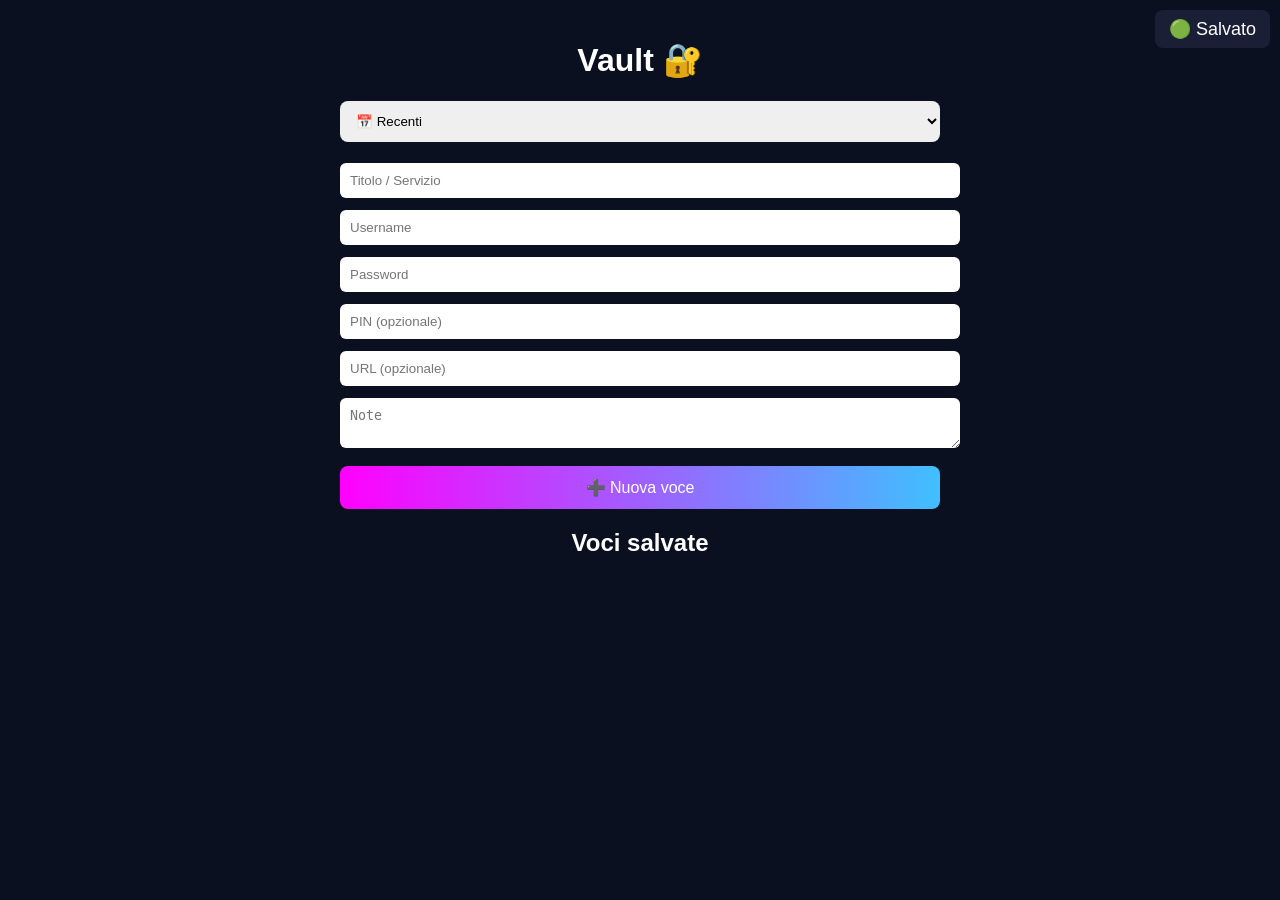
==== index.html @ b6e5bb28 "Update index.html" ====
<!DOCTYPE html>
<html lang="it">
<head>
  <meta charset="UTF-8">
  <meta name="viewport" content="width=device-width, initial-scale=1.0">
  <title>Vault</title>

  <link rel="stylesheet" href="style.css">
</head>
<body>

  <!-- Semaforo -->
  <div id="saveStatus" class="statusIndicator ok">🟢 Salvato</div>

  <h1>Vault 🔐</h1>

  <!-- ORDINAMENTO (modificato: stretto + destra) -->
  <div class="sortWrapper">
    <select id="sortSelect" onchange="applySort()" class="sortMenu">
      <option value="recent">📅 Recenti</option>
      <option value="az">🔤 Nome A → Z</option>
      <option value="za">🔤 Nome Z → A</option>
    </select>
  </div>

  <div class="form">

    <input id="title" placeholder="Titolo / Servizio">
    <input id="username" placeholder="Username">
    <input id="password" placeholder="Password">
    <input id="pin" placeholder="PIN (opzionale)">
    <input id="url" placeholder="URL (opzionale)">
    <textarea id="note" placeholder="Note"></textarea>

    <button id="addBtn" class="btn-crazy" onclick="addEntry()">➕ Nuova voce</button>

  </div>

  <h2>Voci salvate</h2>
  <div id="list"></div>

  <script src="app.js"></script>
</body>
</html>
---- style.css ----
/* ===========================
   BASE
=========================== */

body {
  background: #0b1020;
  color: white;
  font-family: Arial, sans-serif;
  padding: 20px;
  max-width: 600px;
  margin: 0 auto;
}

h1, h2 {
  text-align: center;
}

input, textarea {
  width: 100%;
  padding: 10px;
  margin: 6px 0;
  border-radius: 6px;
  border: none;
}

/* ===========================
   SORT MENU
=========================== */

.sortMenu {
  width: 100%;
  padding: 12px;
  border-radius: 8px;
  border: none;
  margin-bottom: 15px;
}

/* ===========================
   ENTRY CARD
=========================== */

.entry {
  background: #1a1f36;
  padding: 14px;
  border-radius: 10px;
  margin-bottom: 12px;
}

/* TITOLO IN BOLLA */
.entryTitle {
  display: inline-block;
  background: linear-gradient(90deg, #4da6ff, #0066ff, #4da6ff);
  padding: 6px 12px;
  border-radius: 12px;
  font-weight: bold;
  font-size: 16px;
  margin-bottom: 10px;
  animation: glowTitle 4s infinite;
}

@keyframes glowTitle {
  0% { box-shadow: 0 0 5px #4da6ff; }
  50% { box-shadow: 0 0 15px #0066ff; }
  100% { box-shadow: 0 0 5px #4da6ff; }
}

/* RIGHE DATI */
.entryRow {
  margin: 4px 0;
  font-size: 15px;
}

.label {
  font-weight: bold;
  color: #9ecbff;
}

/* ===========================
   BOTTONI — STILE B (LUMINOSO)
=========================== */

button {
  width: 100%;
  padding: 12px;
  border-radius: 8px;
  border: none;
  color: white;
  font-size: 16px;
  cursor: pointer;
  margin-top: 8px;
}

/* Nuova voce */
.btn-crazy {
  background: linear-gradient(90deg, #ff00ff, #00ffff, #ffff00, #ff00ff);
  background-size: 400% 400%;
  animation: crazyColor 2s infinite linear, crazyGlow 1s infinite linear;
}

@keyframes crazyColor {
  0% { background-position: 0% 50%; }
  50% { background-position: 100% 50%; }
  100% { background-position: 0% 50%; }
}

@keyframes crazyGlow {
  0% { box-shadow: 0 0 5px #ff00ff; }
  50% { box-shadow: 0 0 20px #ffff00; }
  100% { box-shadow: 0 0 5px #00ffff; }
}

/* Modifica */
.btn-edit {
  background: linear-gradient(90deg, #ffb347, #ff8c00, #ffb347);
  animation: glowEdit 4s infinite;
}

@keyframes glowEdit {
  0% { box-shadow: 0 0 5px #ffb347; }
  50% { box-shadow: 0 0 15px #ff8c00; }
  100% { box-shadow: 0 0 5px #ffb347; }
}

/* Elimina */
.btn-delete {
  background: linear-gradient(90deg, #ff4d4d, #ff0000, #ff4d4d);
  animation: glowDelete 4s infinite;
}

@keyframes glowDelete {
  0% { box-shadow: 0 0 5px #ff4d4d; }
  50% { box-shadow: 0 0 15px #ff0000; }
  100% { box-shadow: 0 0 5px #ff4d4d; }
}

/* Salva Modifica */
.btn-save {
  background: linear-gradient(90deg, #66ff99, #00cc66, #66ff99);
  animation: glowSave 4s infinite;
}

@keyframes glowSave {
  0% { box-shadow: 0 0 5px #66ff99; }
  50% { box-shadow: 0 0 15px #00cc66; }
  100% { box-shadow: 0 0 5px #66ff99; }
}

/* Popup Annulla */
.btn-cancel {
  background: linear-gradient(90deg, #4da6ff, #0066ff, #4da6ff);
  animation: glowCancel 4s infinite;
}

@keyframes glowCancel {
  0% { box-shadow: 0 0 5px #4da6ff; }
  50% { box-shadow: 0 0 15px #0066ff; }
  100% { box-shadow: 0 0 5px #4da6ff; }
}

/* ===========================
   POPUP ELIMINAZIONE
=========================== */

.confirmOverlay {
  position: fixed;
  top: 0;
  left: 0;
  width: 100%;
  height: 100%;
  background: rgba(0,0,0,0.7);
  display: flex;
  justify-content: center;
  align-items: center;
  z-index: 9999;
}

.confirmBox {
  background: #1a1f36;
  padding: 20px;
  border-radius: 10px;
  width: 85%;
  max-width: 350px;
  text-align: center;
}

.confirmButtons {
  display: flex;
  gap: 10px;
  margin-top: 15px;
}

/* ===========================
   SEMAFORO
=========================== */

.statusIndicator {
  position: fixed;
  top: 10px;
  right: 10px;
  padding: 8px 14px;
  border-radius: 8px;
  font-size: 18px;
  background: #1a1f36;
}

.statusIndicator.ok { animation: greenBlink 2s infinite; }
.statusIndicator.saving { animation: yellowBlink 1s infinite; }
.statusIndicator.err { animation: redBlink 0.6s infinite; }

@keyframes greenBlink {
  0% { opacity: 1; }
  50% { opacity: 0.8; }
  100% { opacity: 1; }
}
@keyframes yellowBlink {
  0% { opacity: 1; }
  50% { opacity: 0.6; }
  100% { opacity: 1; }
}
@keyframes redBlink {
  0% { opacity: 1; }
  50% { opacity: 0.4; }
  100% { opacity: 1; }
}
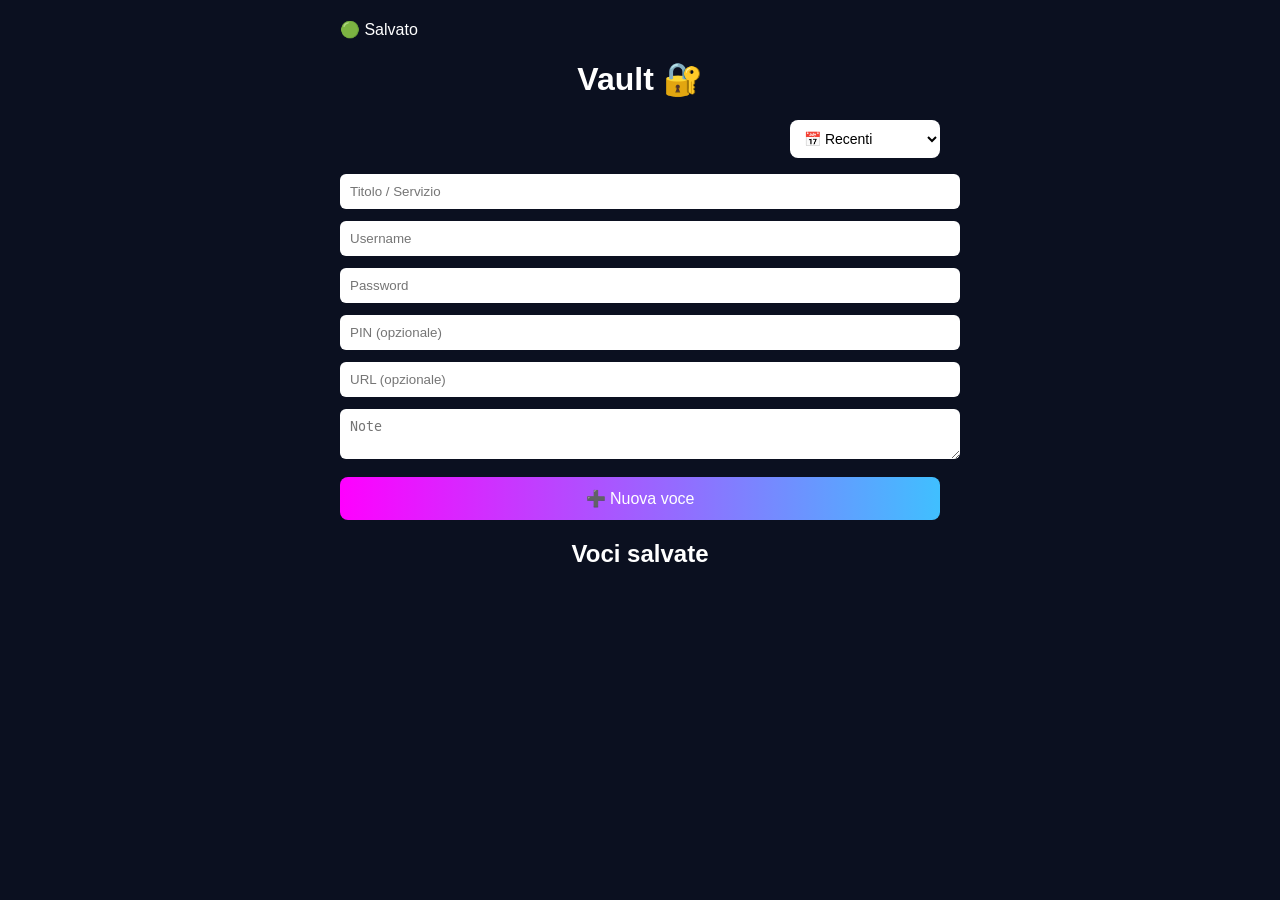
==== commit fad46e89: "Update index.html" ====
--- a/index.html
+++ b/index.html
@@ -14,7 +14,7 @@
 
   <h1>Vault 🔐</h1>
 
-  <!-- ORDINAMENTO (modificato: stretto + destra) -->
+  <!-- ORDINAMENTO (wrapper corretto) -->
   <div class="sortWrapper">
     <select id="sortSelect" onchange="applySort()" class="sortMenu">
       <option value="recent">📅 Recenti</option>
--- a/style.css
+++ b/style.css
@@ -24,15 +24,23 @@
 }
 
 /* ===========================
-   SORT MENU
+   ORDINAMENTO (MODIFICATO)
 =========================== */
 
+.sortWrapper {
+  display: flex;
+  justify-content: flex-end;
+  margin-bottom: 10px;
+}
+
 .sortMenu {
-  width: 100%;
-  padding: 12px;
+  width: 150px;          /* PIÙ STRETTA */
+  padding: 10px;
   border-radius: 8px;
   border: none;
-  margin-bottom: 15px;
+  background: #ffffff;
+  color: #000;
+  font-size: 14px;
 }
 
 /* ===========================
@@ -76,7 +84,7 @@
 }
 
 /* ===========================
-   BOTTONI — STILE B (LUMINOSO)
+   BOTTONI — STILE B
 =========================== */
 
 button {
@@ -129,96 +137,4 @@
 
 @keyframes glowDelete {
   0% { box-shadow: 0 0 5px #ff4d4d; }
-  50% { box-shadow: 0 0 15px #ff0000; }
-  100% { box-shadow: 0 0 5px #ff4d4d; }
-}
-
-/* Salva Modifica */
-.btn-save {
-  background: linear-gradient(90deg, #66ff99, #00cc66, #66ff99);
-  animation: glowSave 4s infinite;
-}
-
-@keyframes glowSave {
-  0% { box-shadow: 0 0 5px #66ff99; }
-  50% { box-shadow: 0 0 15px #00cc66; }
-  100% { box-shadow: 0 0 5px #66ff99; }
-}
-
-/* Popup Annulla */
-.btn-cancel {
-  background: linear-gradient(90deg, #4da6ff, #0066ff, #4da6ff);
-  animation: glowCancel 4s infinite;
-}
-
-@keyframes glowCancel {
-  0% { box-shadow: 0 0 5px #4da6ff; }
-  50% { box-shadow: 0 0 15px #0066ff; }
-  100% { box-shadow: 0 0 5px #4da6ff; }
-}
-
-/* ===========================
-   POPUP ELIMINAZIONE
-=========================== */
-
-.confirmOverlay {
-  position: fixed;
-  top: 0;
-  left: 0;
-  width: 100%;
-  height: 100%;
-  background: rgba(0,0,0,0.7);
-  display: flex;
-  justify-content: center;
-  align-items: center;
-  z-index: 9999;
-}
-
-.confirmBox {
-  background: #1a1f36;
-  padding: 20px;
-  border-radius: 10px;
-  width: 85%;
-  max-width: 350px;
-  text-align: center;
-}
-
-.confirmButtons {
-  display: flex;
-  gap: 10px;
-  margin-top: 15px;
-}
-
-/* ===========================
-   SEMAFORO
-=========================== */
-
-.statusIndicator {
-  position: fixed;
-  top: 10px;
-  right: 10px;
-  padding: 8px 14px;
-  border-radius: 8px;
-  font-size: 18px;
-  background: #1a1f36;
-}
-
-.statusIndicator.ok { animation: greenBlink 2s infinite; }
-.statusIndicator.saving { animation: yellowBlink 1s infinite; }
-.statusIndicator.err { animation: redBlink 0.6s infinite; }
-
-@keyframes greenBlink {
-  0% { opacity: 1; }
-  50% { opacity: 0.8; }
-  100% { opacity: 1; }
-}
-@keyframes yellowBlink {
-  0% { opacity: 1; }
-  50% { opacity: 0.6; }
-  100% { opacity: 1; }
-}
-@keyframes redBlink {
-  0% { opacity: 1; }
-  50% { opacity: 0.4; }
-  100% { opacity: 1; }
-}+  50
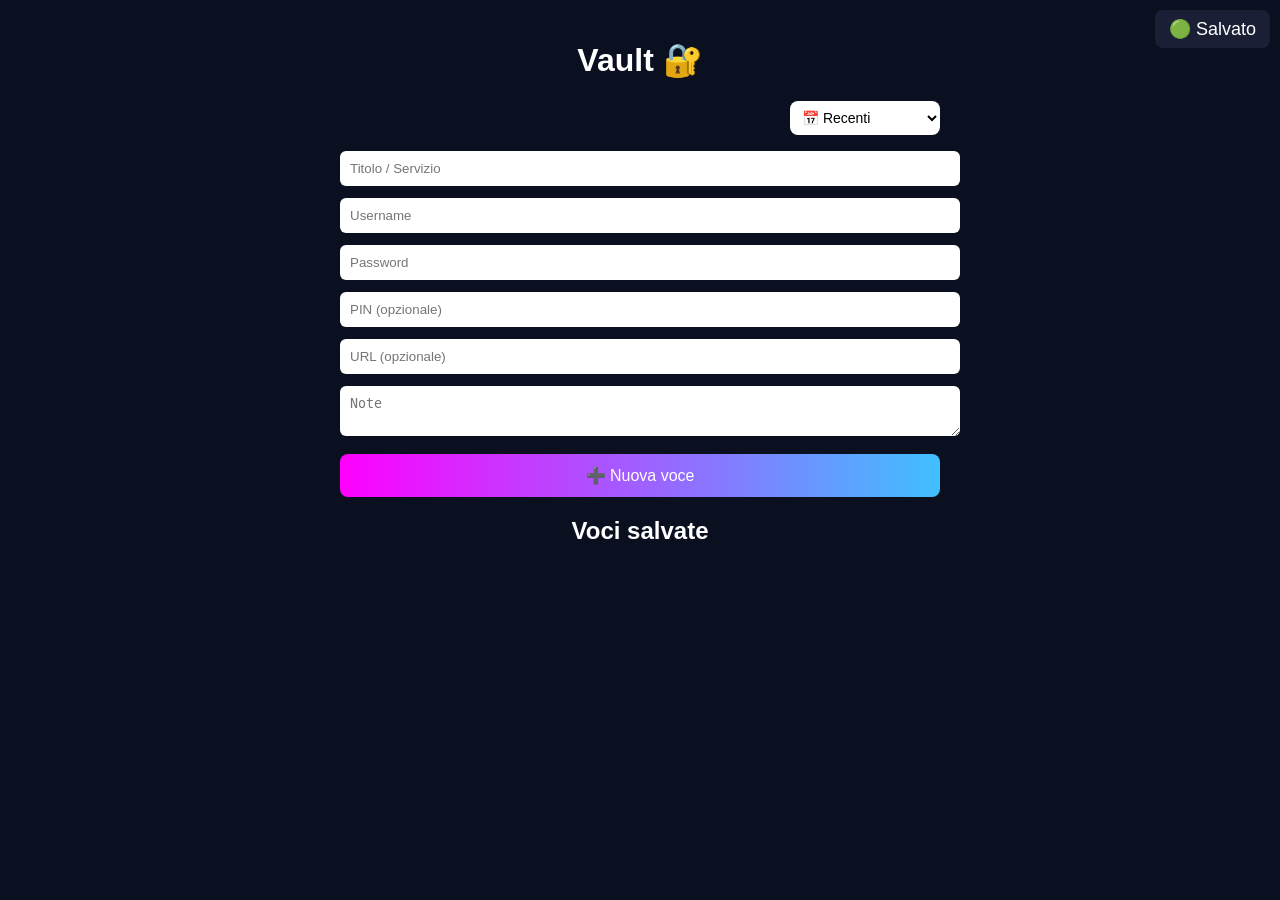
==== commit dad9755c: "Update index.html" ====
--- a/index.html
+++ b/index.html
@@ -8,6 +8,7 @@
   <link rel="stylesheet" href="style.css">
 </head>
 <body>
+
 
   <!-- Semaforo -->
   <div id="saveStatus" class="statusIndicator ok">🟢 Salvato</div>
--- a/style.css
+++ b/style.css
@@ -24,18 +24,19 @@
 }
 
 /* ===========================
-   ORDINAMENTO (MODIFICATO)
+   ORDINAMENTO (FIX DEFINITIVO)
 =========================== */
 
 .sortWrapper {
+  width: 100%;
   display: flex;
-  justify-content: flex-end;
+  justify-content: flex-end; /* allinea a destra */
   margin-bottom: 10px;
 }
 
 .sortMenu {
-  width: 150px;          /* PIÙ STRETTA */
-  padding: 10px;
+  width: 150px;        /* stretta */
+  padding: 8px;
   border-radius: 8px;
   border: none;
   background: #ffffff;
@@ -137,4 +138,96 @@
 
 @keyframes glowDelete {
   0% { box-shadow: 0 0 5px #ff4d4d; }
-  50+  50% { box-shadow: 0 0 15px #ff0000; }
+  100% { box-shadow: 0 0 5px #ff4d4d; }
+}
+
+/* Salva Modifica */
+.btn-save {
+  background: linear-gradient(90deg, #66ff99, #00cc66, #66ff99);
+  animation: glowSave 4s infinite;
+}
+
+@keyframes glowSave {
+  0% { box-shadow: 0 0 5px #66ff99; }
+  50% { box-shadow: 0 0 15px #00cc66; }
+  100% { box-shadow: 0 0 5px #66ff99; }
+}
+
+/* Popup Annulla */
+.btn-cancel {
+  background: linear-gradient(90deg, #4da6ff, #0066ff, #4da6ff);
+  animation: glowCancel 4s infinite;
+}
+
+@keyframes glowCancel {
+  0% { box-shadow: 0 0 5px #4da6ff; }
+  50% { box-shadow: 0 0 15px #0066ff; }
+  100% { box-shadow: 0 0 5px #4da6ff; }
+}
+
+/* ===========================
+   POPUP ELIMINAZIONE
+=========================== */
+
+.confirmOverlay {
+  position: fixed;
+  top: 0;
+  left: 0;
+  width: 100%;
+  height: 100%;
+  background: rgba(0,0,0,0.7);
+  display: flex;
+  justify-content: center;
+  align-items: center;
+  z-index: 9999;
+}
+
+.confirmBox {
+  background: #1a1f36;
+  padding: 20px;
+  border-radius: 10px;
+  width: 85%;
+  max-width: 350px;
+  text-align: center;
+}
+
+.confirmButtons {
+  display: flex;
+  gap: 10px;
+  margin-top: 15px;
+}
+
+/* ===========================
+   SEMAFORO
+=========================== */
+
+.statusIndicator {
+  position: fixed;
+  top: 10px;
+  right: 10px;
+  padding: 8px 14px;
+  border-radius: 8px;
+  font-size: 18px;
+  background: #1a1f36;
+}
+
+.statusIndicator.ok { animation: greenBlink 2s infinite; }
+.statusIndicator.saving { animation: yellowBlink 1s infinite; }
+.statusIndicator.err { animation: redBlink 0.6s infinite; }
+
+@keyframes greenBlink {
+  0% { opacity: 1; }
+  50% { opacity: 0.8; }
+  100% { opacity: 1; }
+}
+@keyframes yellowBlink {
+  0% { opacity: 1; }
+  50% { opacity: 0.6; }
+  100% { opacity: 1; }
+}
+@keyframes redBlink {
+  0% { opacity: 1; }
+  50% { opacity: 0.4; }
+  100% { opacity: 1; }
+}
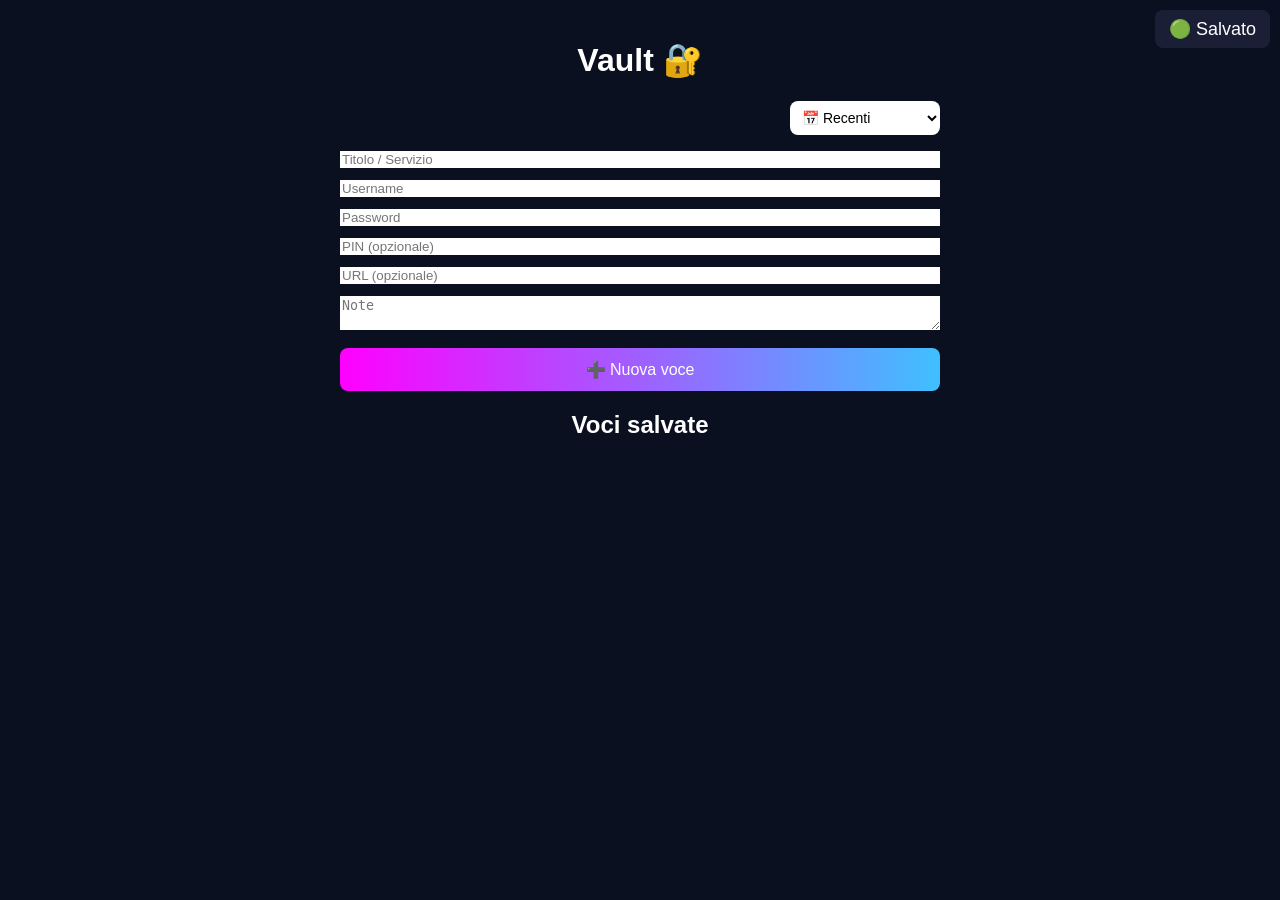
==== commit 82daf9d3: "Update index.html" ====
--- a/index.html
+++ b/index.html
@@ -9,13 +9,12 @@
 </head>
 <body>
 
-
   <!-- Semaforo -->
   <div id="saveStatus" class="statusIndicator ok">🟢 Salvato</div>
 
   <h1>Vault 🔐</h1>
 
-  <!-- ORDINAMENTO (wrapper corretto) -->
+  <!-- ORDINAMENTO -->
   <div class="sortWrapper">
     <select id="sortSelect" onchange="applySort()" class="sortMenu">
       <option value="recent">📅 Recenti</option>
--- a/style.css
+++ b/style.css
@@ -11,15 +11,16 @@
   margin: 0 auto;
 }
 
+
 h1, h2 {
   text-align: center;
 }
 
 input, textarea {
   width: 100%;
-  padding: 10px;
+  max-width: 100%;
   margin: 6px 0;
-  border-radius: 6px;
+  box-sizing: border-box;
   border: none;
 }
 
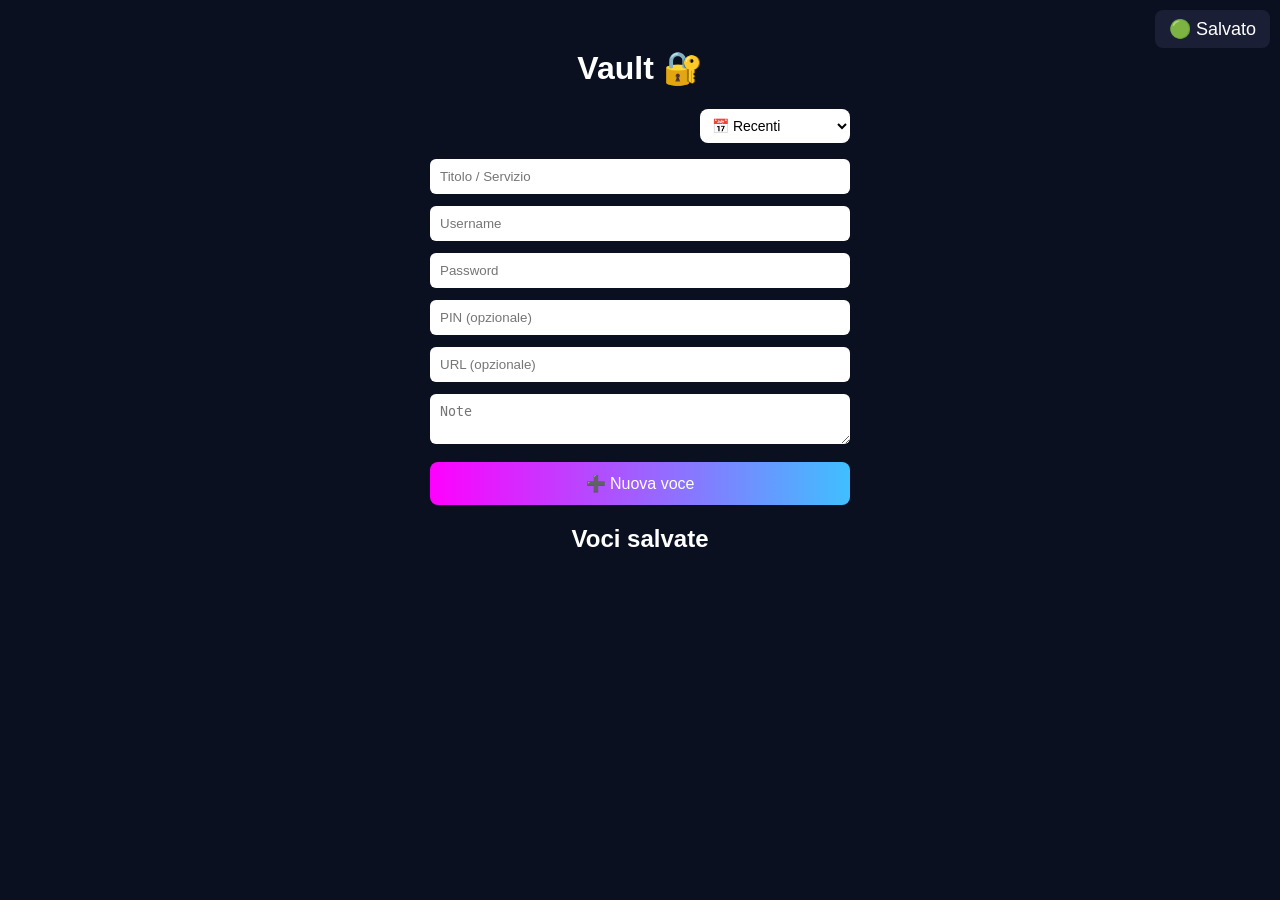
==== commit e766fd27: "Update index.html" ====
--- a/index.html
+++ b/index.html
@@ -9,35 +9,39 @@
 </head>
 <body>
 
-  <!-- Semaforo -->
-  <div id="saveStatus" class="statusIndicator ok">🟢 Salvato</div>
+  <div class="container">
 
-  <h1>Vault 🔐</h1>
+    <!-- Semaforo -->
+    <div id="saveStatus" class="statusIndicator ok">🟢 Salvato</div>
 
-  <!-- ORDINAMENTO -->
-  <div class="sortWrapper">
-    <select id="sortSelect" onchange="applySort()" class="sortMenu">
-      <option value="recent">📅 Recenti</option>
-      <option value="az">🔤 Nome A → Z</option>
-      <option value="za">🔤 Nome Z → A</option>
-    </select>
-  </div>
+    <h1>Vault 🔐</h1>
 
-  <div class="form">
+    <!-- ORDINAMENTO -->
+    <div class="sortWrapper">
+      <select id="sortSelect" onchange="applySort()" class="sortMenu">
+        <option value="recent">📅 Recenti</option>
+        <option value="az">🔤 Nome A → Z</option>
+        <option value="za">🔤 Nome Z → A</option>
+      </select>
+    </div>
 
-    <input id="title" placeholder="Titolo / Servizio">
-    <input id="username" placeholder="Username">
-    <input id="password" placeholder="Password">
-    <input id="pin" placeholder="PIN (opzionale)">
-    <input id="url" placeholder="URL (opzionale)">
-    <textarea id="note" placeholder="Note"></textarea>
+    <div class="form">
 
-    <button id="addBtn" class="btn-crazy" onclick="addEntry()">➕ Nuova voce</button>
+      <input id="title" placeholder="Titolo / Servizio">
+      <input id="username" placeholder="Username">
+      <input id="password" placeholder="Password">
+      <input id="pin" placeholder="PIN (opzionale)">
+      <input id="url" placeholder="URL (opzionale)">
+      <textarea id="note" placeholder="Note"></textarea>
+
+      <button id="addBtn" class="btn-crazy" onclick="addEntry()">➕ Nuova voce</button>
+
+    </div>
+
+    <h2>Voci salvate</h2>
+    <div id="list"></div>
 
   </div>
-
-  <h2>Voci salvate</h2>
-  <div id="list"></div>
 
   <script src="app.js"></script>
 </body>
--- a/style.css
+++ b/style.css
@@ -7,36 +7,38 @@
   color: white;
   font-family: Arial, sans-serif;
   padding: 20px;
-  max-width: 600px;
-  margin: 0 auto;
-}
-
+  display: flex;
+  flex-direction: column;
+  align-items: center;
+}
 
 h1, h2 {
   text-align: center;
 }
 
-input, textarea {
-  width: 100%;
-  max-width: 100%;
-  margin: 6px 0;
-  box-sizing: border-box;
-  border: none;
-}
-
-/* ===========================
-   ORDINAMENTO (FIX DEFINITIVO)
+/* ===========================
+   CONTENITORE UNICO
+=========================== */
+
+.container {
+  width: 100%;
+  max-width: 420px;   /* LARGHEZZA PERFETTA */
+  margin: 0 auto;
+}
+
+/* ===========================
+   ORDINAMENTO
 =========================== */
 
 .sortWrapper {
   width: 100%;
   display: flex;
-  justify-content: flex-end; /* allinea a destra */
+  justify-content: flex-end;
   margin-bottom: 10px;
 }
 
 .sortMenu {
-  width: 150px;        /* stretta */
+  width: 150px;
   padding: 8px;
   border-radius: 8px;
   border: none;
@@ -46,6 +48,25 @@
 }
 
 /* ===========================
+   FORM
+=========================== */
+
+.form {
+  width: 100%;
+  max-width: 420px;
+  margin: 0 auto;
+}
+
+input, textarea {
+  width: 100%;
+  padding: 10px;
+  margin: 6px 0;
+  border-radius: 6px;
+  border: none;
+  box-sizing: border-box;
+}
+
+/* ===========================
    ENTRY CARD
 =========================== */
 
@@ -54,6 +75,10 @@
   padding: 14px;
   border-radius: 10px;
   margin-bottom: 12px;
+  width: 100%;
+  max-width: 420px;   /* STESSA LARGHEZZA */
+  margin-left: auto;
+  margin-right: auto;
 }
 
 /* TITOLO IN BOLLA */
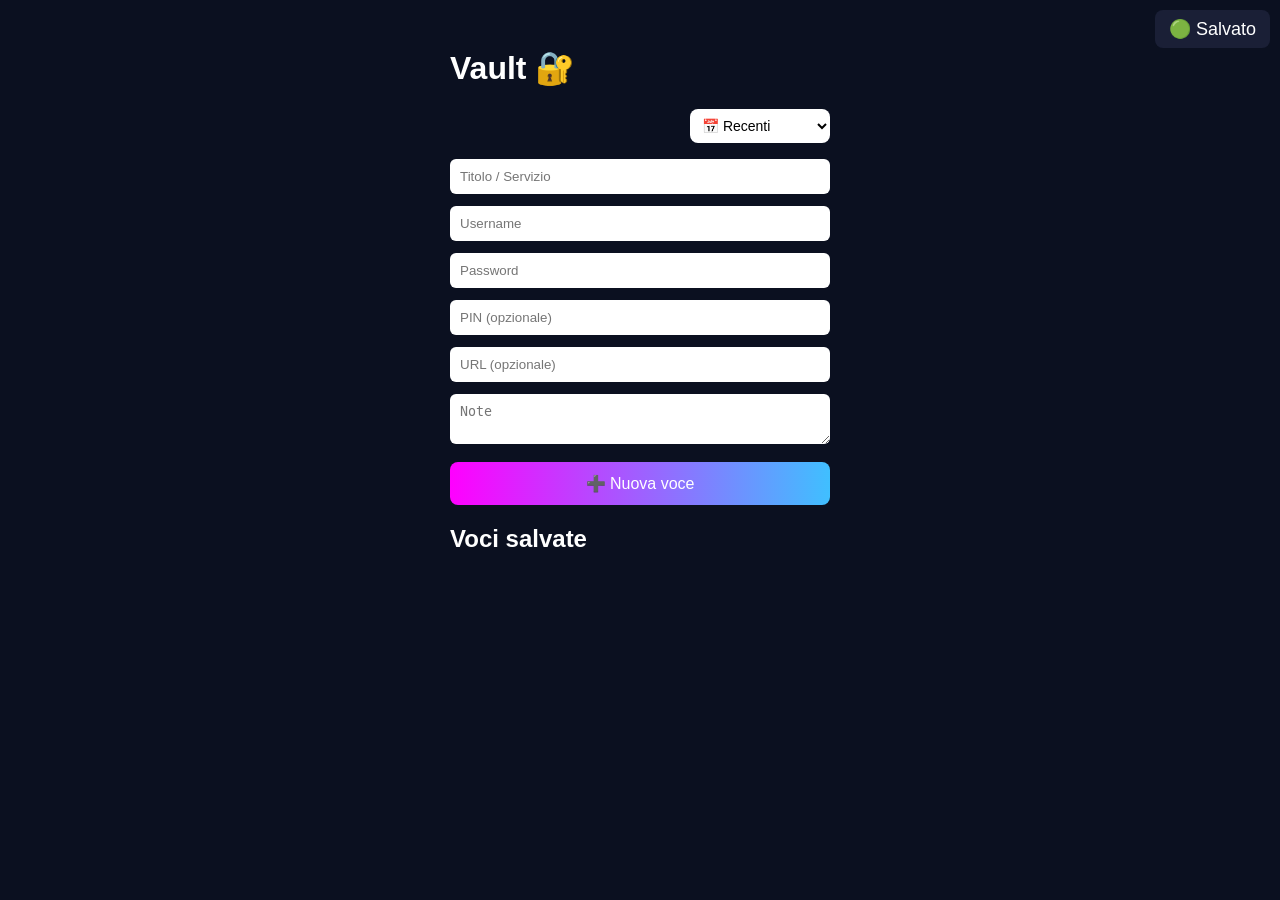
==== commit b3f9d4a1: "Update index.html" ====
--- a/style.css
+++ b/style.css
@@ -8,22 +8,12 @@
   font-family: Arial, sans-serif;
   padding: 20px;
   display: flex;
-  flex-direction: column;
-  align-items: center;
-}
-
-h1, h2 {
-  text-align: center;
-}
-
-/* ===========================
-   CONTENITORE UNICO
-=========================== */
+  justify-content: center;
+}
 
 .container {
   width: 100%;
-  max-width: 420px;   /* LARGHEZZA PERFETTA */
-  margin: 0 auto;
+  max-width: 380px;   /* LARGHEZZA PERFETTA */
 }
 
 /* ===========================
@@ -38,7 +28,7 @@
 }
 
 .sortMenu {
-  width: 150px;
+  width: 140px;
   padding: 8px;
   border-radius: 8px;
   border: none;
@@ -53,8 +43,6 @@
 
 .form {
   width: 100%;
-  max-width: 420px;
-  margin: 0 auto;
 }
 
 input, textarea {
@@ -67,6 +55,16 @@
 }
 
 /* ===========================
+   LISTA VOCI SALVATE
+=========================== */
+
+#list {
+  width: 100%;
+  margin: 0 auto;
+  padding: 0;
+}
+
+/* ===========================
    ENTRY CARD
 =========================== */
 
@@ -74,11 +72,9 @@
   background: #1a1f36;
   padding: 14px;
   border-radius: 10px;
-  margin-bottom: 12px;
-  width: 100%;
-  max-width: 420px;   /* STESSA LARGHEZZA */
-  margin-left: auto;
-  margin-right: auto;
+  margin: 12px auto;      /* CENTRATA PERFETTAMENTE */
+  width: 100%;
+  box-sizing: border-box;
 }
 
 /* TITOLO IN BOLLA */
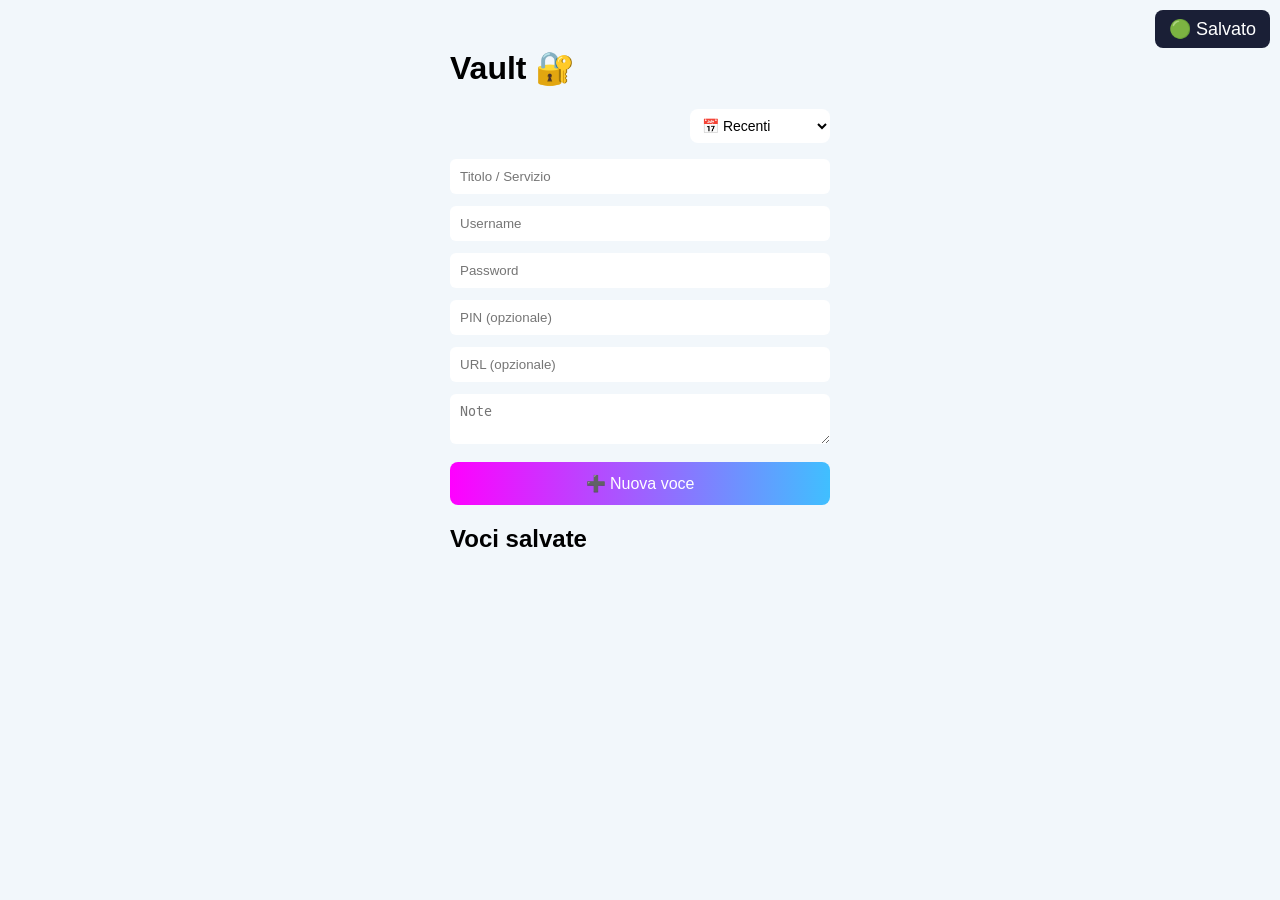
==== commit 1b806e10: "Update index.html" ====
--- a/index.html
+++ b/index.html
@@ -43,6 +43,7 @@
 
   </div>
 
+
   <script src="app.js"></script>
 </body>
 </html>
--- a/style.css
+++ b/style.css
@@ -3,8 +3,8 @@
 =========================== */
 
 body {
-  background: #0b1020;
-  color: white;
+  background: #f2f7fb;   /* ❄️ BIANCO GHIACCIO */
+  color: #000;
   font-family: Arial, sans-serif;
   padding: 20px;
   display: flex;
@@ -13,7 +13,8 @@
 
 .container {
   width: 100%;
-  max-width: 380px;   /* LARGHEZZA PERFETTA */
+  max-width: 380px;
+  margin: 0 auto;
 }
 
 /* ===========================
@@ -52,6 +53,8 @@
   border-radius: 6px;
   border: none;
   box-sizing: border-box;
+  background: #ffffff;   /* finestre chiare */
+  color: #000;
 }
 
 /* ===========================
@@ -62,19 +65,23 @@
   width: 100%;
   margin: 0 auto;
   padding: 0;
-}
-
-/* ===========================
-   ENTRY CARD
+  display: flex;
+  flex-direction: column;
+  gap: 12px;
+}
+
+/* ===========================
+   ENTRY CARD (SCURA)
 =========================== */
 
 .entry {
-  background: #1a1f36;
+  background: #1a1f36;   /* finestre scure */
   padding: 14px;
   border-radius: 10px;
-  margin: 12px auto;      /* CENTRATA PERFETTAMENTE */
   width: 100%;
   box-sizing: border-box;
+  margin: 0 auto;
+  color: white;
 }
 
 /* TITOLO IN BOLLA */
@@ -232,6 +239,7 @@
   border-radius: 8px;
   font-size: 18px;
   background: #1a1f36;
+  color: white;
 }
 
 .statusIndicator.ok { animation: greenBlink 2s infinite; }
